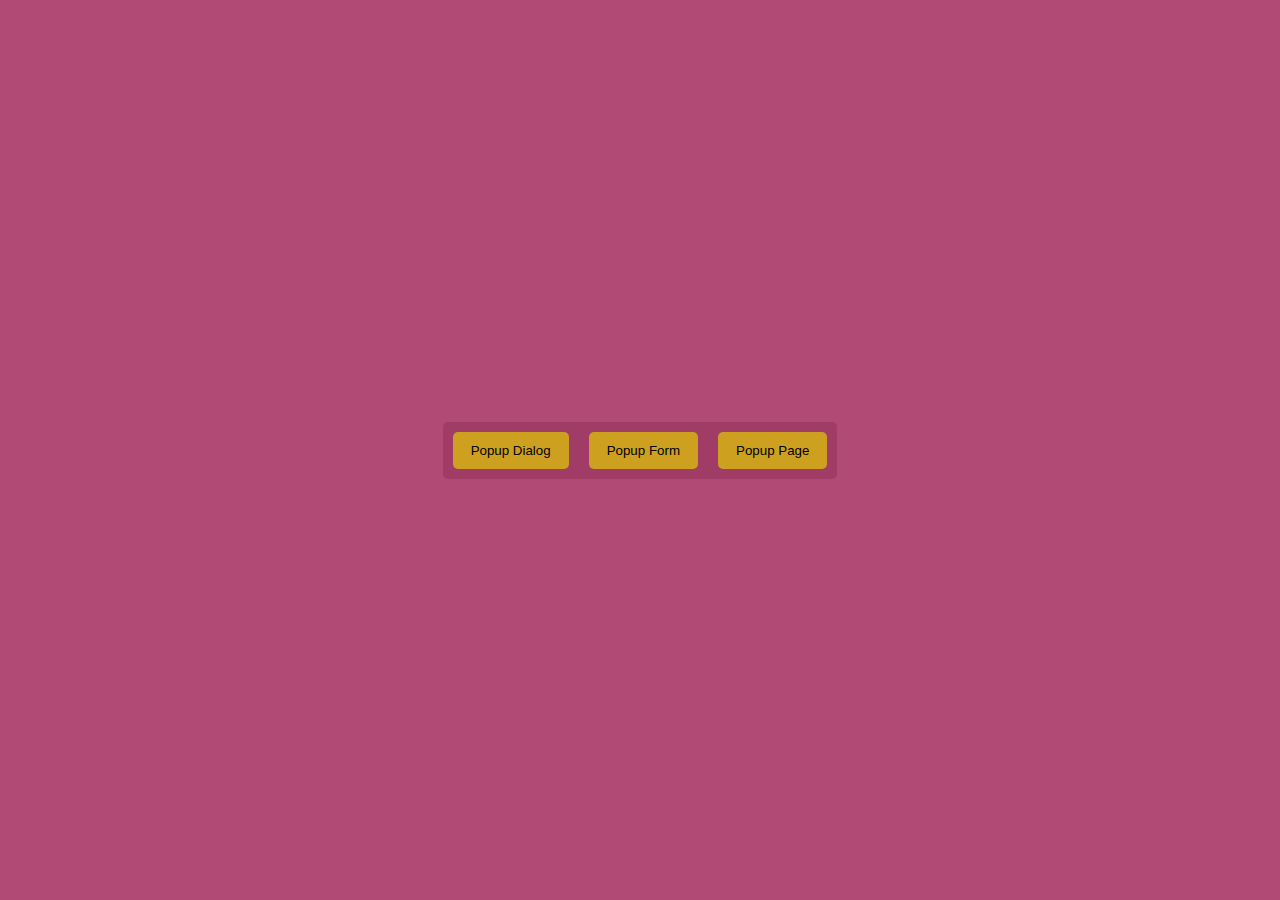
==== index.html @ 22b1fd8f "Update index.html" ====
<!DOCTYPE html>
<html>
	<head>
		<meta charset="utf-8">
		<title>Popup</title>
		<meta name="viewport" content="initial-scale=1, minimal-ui" />
		<link rel="stylesheet" href="public/css/SHKpopup.css">
	</head>
	<style type="text/css">
		body {
			background: #b14b75;
		}
		.buttons {
			background: #a03c65;
			border-radius: 5px;
			position: absolute;
			display: table;
			margin: auto;
			bottom: 0;
			right: 0;
			left: 0;
			top: 0;
			width: auto;
			height: auto;
			max-width: 400px;
			min-height: 20px;

		}
		button{
			background: #cea01f;
			border-radius: 5px;
			padding: 11px 18px;
			cursor: pointer;
			outline: none;
			border: none;
		}
		.buttons button{
			margin: 10px;
		}
	</style>
	<body>

		<div class="header">
		</div>

		<div class="buttons">
			<button id="dialog" onclick="getPopup('dialog')">Popup Dialog</button>
			<button id="form"   onclick="getPopup('form')">Popup Form</button>
			<button id="page"   onclick="getPopup('page')">Popup Page</button>
		</div>

		<div class="backPopup" onclick="closePopup()"></div>

		<div class="popupBox" data-popup="dialog">
			<div class="popupHeader">
				<span class="popupTitle">Dialog popup</span>
				<button class="popupCloseBtn" title="Close to ESC" onclick="closePopup()">Close</button>
			</div>
			<div class="popupContent">
				<p class="popupDialog">
					Lorem Ipsum is simply dummy text of the printing and typesetting industry.
				</p>
			</div>
		</div>
		<div class="popupBox" data-popup="form">
			<div class="popupHeader">
				<span class="popupTitle">Form popup</span>
				<button class="popupCloseBtn" title="Close to ESC" onclick="closePopup()">Close</button>
			</div>
			<div class="popupContent">
				<form>
					<input type="text" name="name" placeholder="Username" autocomplete="off">
					<input type="password" name="passw" placeholder="Password" autocomplete="off">
					<button>Log in</button>
				</form>
			</div>
		</div>
		<div class="popupBox" data-popup="page">
			<div class="popupHeader">
				<span class="popupTitle">Page popup</span>
				<button class="popupCloseBtn" title="Close to ESC" onclick="closePopup()">Close</button>
			</div>
			<div class="popupContent">
				<p class="popupDialog">
					Lorem Ipsum is simply dummy text of the printing and typesetting industry. Lorem Ipsum has been the industry's standard dummy text ever since the 1500s, when an unknown <a href="#">printer</a> took a galley of type and scrambled it to make a type specimen book. It has survived not only five centuries, but also the leap into electronic typesetting, remaining essentially unchanged. It was popularised in the 1960s with the release of Letraset sheets containing Lorem Ipsum passages, and more recently with desktop publishing software like Aldus PageMaker including versions of Lorem Ipsum.
					<h3>List item</h3>
					<ul>
						<li>BMW</li>
						<li>Volvo</li>
						<li>Ford</li>
					</ul>

				</p>
			</div>
		</div>

	<script src="public/jquery/jquery-3.4.1.min.js"></script>
	<script src="public/js/SHKpopup.js"></script>

	<script type="text/javascript">
	  //Auto load popup data-popup
	  Popup("page", false);
	</script>

	</body>
</html>
---- public/css/SHKpopup.css ----
@charset "UTF-8";
@import url('https://fonts.googleapis.com/css?family=Roboto&display=swap');

* {
	padding: 0; margin: 0;
	box-sizing: border-box;
}
body {
	font-family: "Roboto", sans-serif;
}



.backPopup {
	transition: transform linear 0.2s, opacity linear 0.5s;
	transform: translateY(-2200px);
	background: #000000b0;
	position: fixed;
	z-index: 99999;
	opacity: 0;
	bottom: 0;
	right: 0;
	left: 0;
	top: 0;
}

.backPopupOpen {
	transform: translateY(0);
	opacity: 1;
}

.popupBox {
	transition: transform linear 0.4s, opacity linear 0.4s;
	transform: translateY(2200px);
    box-shadow: 0 0 5px #333;
    border-radius: 5px;
    min-height: 100px;
    max-width: 470px;
    display: table;
    background: #fff;
    position: fixed;
    z-index: 99999;
	padding: 20px;
    margin: auto;
    height: auto;
    width: 100%;
	opacity: 0;
    bottom: 0;
    right: 0;
    left: 0;
    top: 0;
}

.popupBoxOpen {
	transform: translateY(0);
	opacity: 1;
}

.popupBox .popupHeader{
	padding-bottom: 20px;
	position: relative;
	display: block;
}

.popupBox .popupHeader > .popupTitle{
	font-weight: bold;
	font-size: 22px;
	color: #000;
}	

.popupBox .popupHeader > .popupCloseBtn {
	background: transparent;
	position: absolute;
	cursor: pointer;
	color: #c7c7c7;
	padding: 5px;
	outline: none;
	border: none;
	right: 0;
}

.popupContent form {
	display: block;
}

.popupContent input 
{
	margin-bottom: 20px;
	display: block;
	width: 100%;
	padding: 9px 13px;
}
.popupContent h1,
.popupContent h2,
.popupContent h3,
.popupContent h4,
.popupContent h5,
.popupContent h6
{
	padding: 10px 0;
}

.popupContent ul {
	text-indent: 40px;
}

.popupContent a {
	text-decoration: none;
	color: #3681ad;
	font-weight: bold;
}
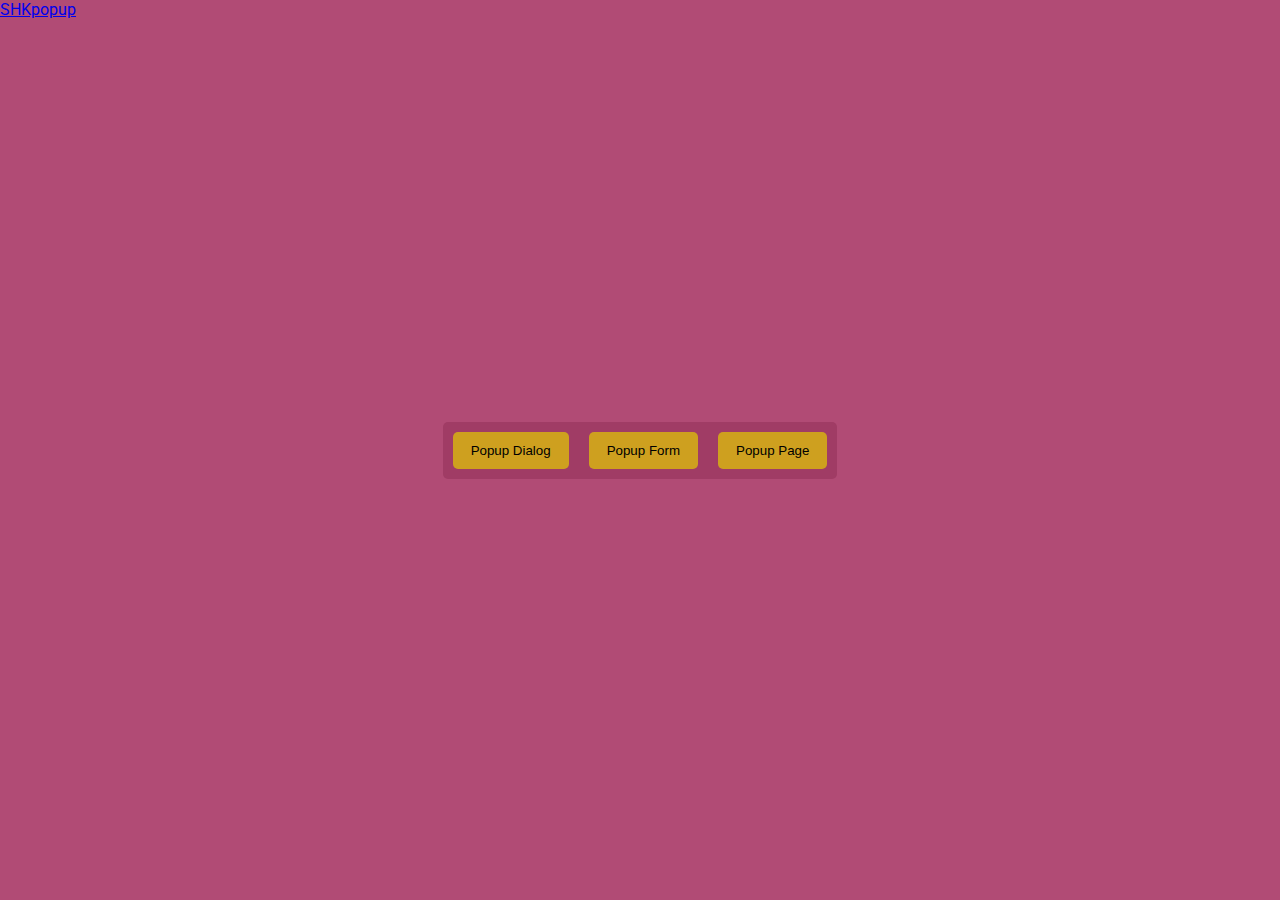
==== commit ac7ade06: "Update index.html" ====
--- a/index.html
+++ b/index.html
@@ -41,6 +41,7 @@
 	<body>
 
 		<div class="header">
+			<a href="#">SHKpopup</a>
 		</div>
 
 		<div class="buttons">
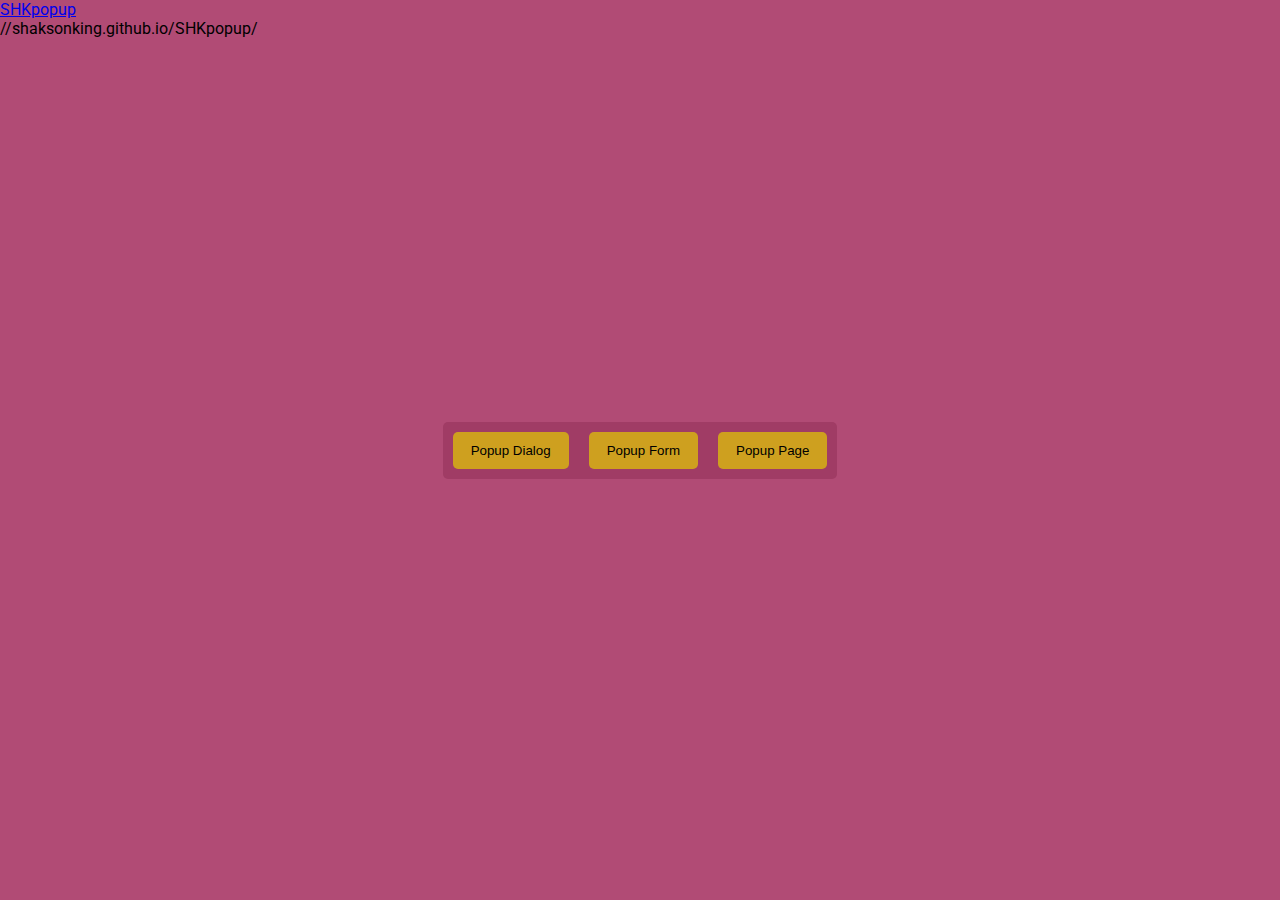
==== commit 0c6bcdba: "Uptate" ====
--- a/index.html
+++ b/index.html
@@ -104,4 +104,4 @@
 	</script>
 
 	</body>
-</html>+</html>//shaksonking.github.io/SHKpopup/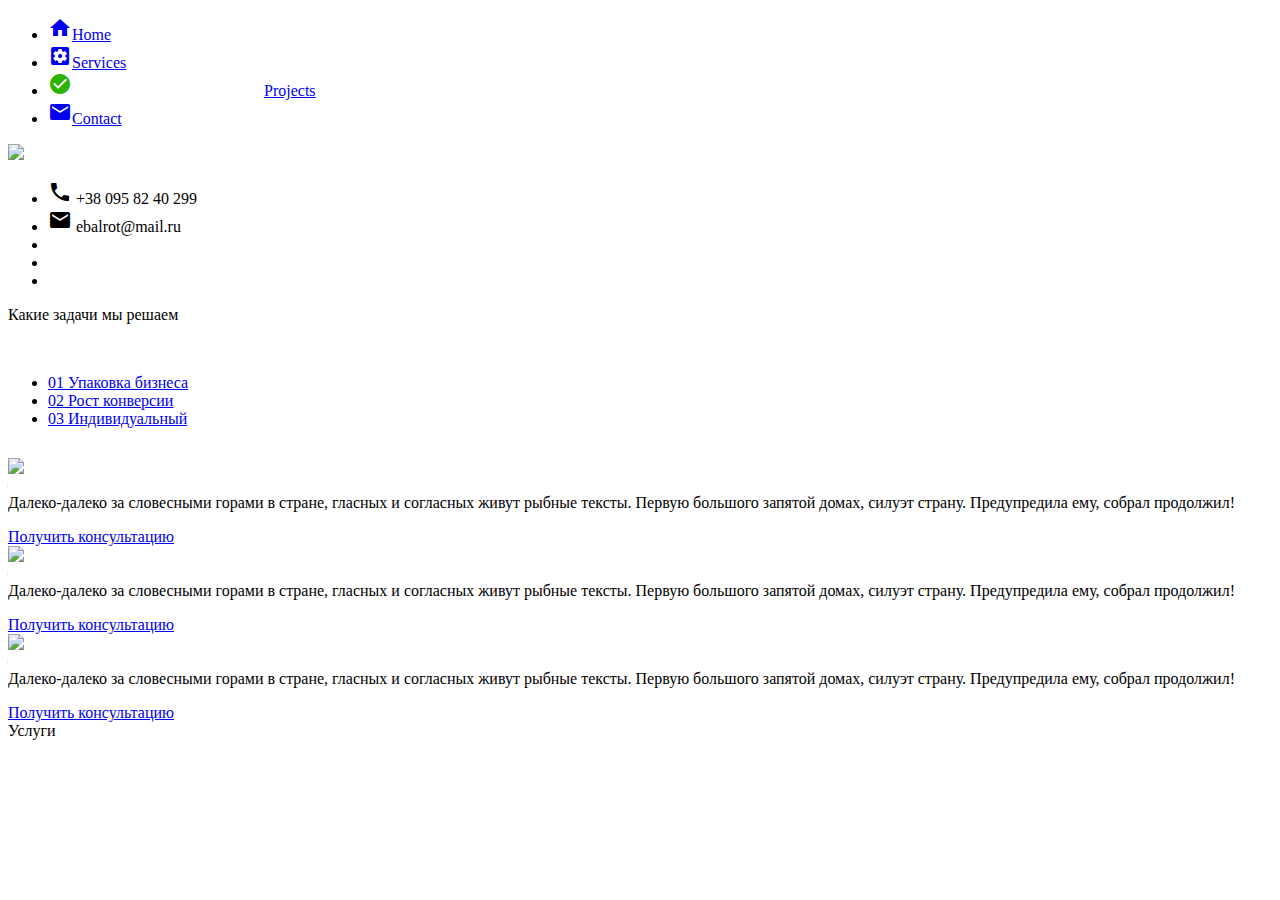
==== commit 64131915: "Update index.html" ====
--- a/index.html
+++ b/index.html
@@ -2,106 +2,104 @@
 <html>
 	<head>
 		<meta charset="utf-8">
-		<title>Popup</title>
-		<meta name="viewport" content="initial-scale=1, minimal-ui" />
-		<link rel="stylesheet" href="public/css/SHKpopup.css">
+		<meta http-equiv="X-UA-Compatible" content="IE=edge">
+		<meta name="viewport" content="width=device-width, initial-scale=1, maximum-scale=1">
+		<title>Home page</title>
+		<link href="https://fonts.googleapis.com/icon?family=Material+Icons" rel="stylesheet">
+		<link rel="stylesheet" href="public/css/main.css">
+		<link rel="stylesheet" href="public/import/font-awesome/css/all.css">
 	</head>
-	<style type="text/css">
-		body {
-			background: #b14b75;
-		}
-		.buttons {
-			background: #a03c65;
-			border-radius: 5px;
-			position: absolute;
-			display: table;
-			margin: auto;
-			bottom: 0;
-			right: 0;
-			left: 0;
-			top: 0;
-			width: auto;
-			height: auto;
-			max-width: 400px;
-			min-height: 20px;
-
-		}
-		button{
-			background: #cea01f;
-			border-radius: 5px;
-			padding: 11px 18px;
-			cursor: pointer;
-			outline: none;
-			border: none;
-		}
-		.buttons button{
-			margin: 10px;
-		}
-	</style>
 	<body>
 
-		<div class="header">
-			<a href="#">SHKpopup</a>
-		</div>
+		<div class="main_content">
+			<div class="side_menu">
+				<ul class="menu_items">
+					<li><a href="#" class="active"><i class="material-icons">home</i>Home</a></li>
+					<li><a href="#"><i class="material-icons">settings_applications</i>Services</a></li>
+					<li><a href="#"><i class="material-icons" style="color: #2cb300;">check_circle_outline</i>Projects</a></li>
+					<li><a href="#"><i class="material-icons">email</i>Contact</a></li>
+				</ul>
+			</div>
+			<div class="side_content">
+				<div class="mauto p-10">
+					<div class="site_header flex">
+					 	<div class="site_logo">
+					 		<a href="#"><img src="public/images/logotype.png" width="200px"></a>	
+					 	</div>
+				 		<div class="header_nav">
+				 			<ul class="flex">
+				 				<li><i class="material-icons">phone</i> +38 095 82 40 299</li>
+				 				<li><i class="material-icons">email</i> ebalrot@mail.ru</li>
+				 				<li><a href="#"><i class="fab fa-telegram"></i></a></li>
+				 				<li><a href="#"><i class="fab fa-viber"></i></a></li>
+				 				<li><a href="#"><i class="fab fa-whatsapp"></i></a></li>
+				 			</ul>
+				 		</div>
+					</div>
 
-		<div class="buttons">
-			<button id="dialog" onclick="getPopup('dialog')">Popup Dialog</button>
-			<button id="form"   onclick="getPopup('form')">Popup Form</button>
-			<button id="page"   onclick="getPopup('page')">Popup Page</button>
-		</div>
+					<div class="caption">
+						<span>Какие задачи мы решаем</span>
+					</div>
 
-		<div class="backPopup" onclick="closePopup()"></div>
+					<div class="tab-nav-container" style="margin: 50px 0 30px 0;">
+						<ul class="tab-nav flex">
+							<li><a href="#" data-tabid="1" class="active"><span>01</span> Упаковка бизнеса</a></li>	
+							<li><a href="#" data-tabid="2"><span>02</span> Рост конверсии</a></li>	
+							<li><a href="#" data-tabid="3"><span>03</span> Индивидуальный</a></li>	
+						</ul>
+					</div>
 
-		<div class="popupBox" data-popup="dialog">
-			<div class="popupHeader">
-				<span class="popupTitle">Dialog popup</span>
-				<button class="popupCloseBtn" title="Close to ESC" onclick="closePopup()">Close</button>
-			</div>
-			<div class="popupContent">
-				<p class="popupDialog">
-					Lorem Ipsum is simply dummy text of the printing and typesetting industry.
-				</p>
-			</div>
-		</div>
-		<div class="popupBox" data-popup="form">
-			<div class="popupHeader">
-				<span class="popupTitle">Form popup</span>
-				<button class="popupCloseBtn" title="Close to ESC" onclick="closePopup()">Close</button>
-			</div>
-			<div class="popupContent">
-				<form>
-					<input type="text" name="name" placeholder="Username" autocomplete="off">
-					<input type="password" name="passw" placeholder="Password" autocomplete="off">
-					<button>Log in</button>
-				</form>
-			</div>
-		</div>
-		<div class="popupBox" data-popup="page">
-			<div class="popupHeader">
-				<span class="popupTitle">Page popup</span>
-				<button class="popupCloseBtn" title="Close to ESC" onclick="closePopup()">Close</button>
-			</div>
-			<div class="popupContent">
-				<p class="popupDialog">
-					Lorem Ipsum is simply dummy text of the printing and typesetting industry. Lorem Ipsum has been the industry's standard dummy text ever since the 1500s, when an unknown <a href="#">printer</a> took a galley of type and scrambled it to make a type specimen book. It has survived not only five centuries, but also the leap into electronic typesetting, remaining essentially unchanged. It was popularised in the 1960s with the release of Letraset sheets containing Lorem Ipsum passages, and more recently with desktop publishing software like Aldus PageMaker including versions of Lorem Ipsum.
-					<h3>List item</h3>
-					<ul>
-						<li>BMW</li>
-						<li>Volvo</li>
-						<li>Ford</li>
-					</ul>
+					<div class="tab-container" id="tab-container">
+						<div class="tab-content active p-20" data-contentid="1" id="tabcontent-1">
+							<div class="tab-bar-left">
+								<img src="public/images/packing.png" width="300px">
+							</div>
+							<div class="tab-bar-right p-20">
+								<div class="tab-caption">
+									<p>
+										Далеко-далеко за словесными горами в стране, гласных и согласных живут рыбные тексты. Первую большого запятой домах, силуэт страну. Предупредила ему, собрал продолжил!
+									</p>
+									<a href="#" class="btn btn-white">Получить консультацию</a>
+								</div>
+							</div>
+						</div>
+						<div class="tab-content p-20" data-contentid="2" id="tabcontent-2">
+							<div class="tab-bar-left">
+								<img src="public/images/conversion.png" width="300px">
+							</div>
+							<div class="tab-bar-right p-20">
+								<div class="tab-caption">
+									<p>
+										Далеко-далеко за словесными горами в стране, гласных и согласных живут рыбные тексты. Первую большого запятой домах, силуэт страну. Предупредила ему, собрал продолжил!
+									</p>
+									<a href="#" class="btn btn-white">Получить консультацию</a>
+								</div>
+							</div>
+						</div>
+						<div class="tab-content p-20" data-contentid="3" id="tabcontent-3">
+							<div class="tab-bar-left">
+								<img src="public/images/design.png" width="300px">
+							</div>
+							<div class="tab-bar-right p-20">
+								<div class="tab-caption">
+									<p>
+										Далеко-далеко за словесными горами в стране, гласных и согласных живут рыбные тексты. Первую большого запятой домах, силуэт страну. Предупредила ему, собрал продолжил!
+									</p>
+									<a href="#" class="btn btn-white">Получить консультацию</a>
+								</div>
+							</div>
+						</div>
+					</div>
 
-				</p>
+					<div class="caption">
+						<span>Услуги</span>
+					</div>
+
+				</div>
 			</div>
 		</div>
 
 	<script src="public/jquery/jquery-3.4.1.min.js"></script>
-	<script src="public/js/SHKpopup.js"></script>
-
-	<script type="text/javascript">
-	  //Auto load popup data-popup
-	  Popup("page", false);
-	</script>
-
+	<script src="public/js/main.js"></script>
 	</body>
-</html>//shaksonking.github.io/SHKpopup/+</html>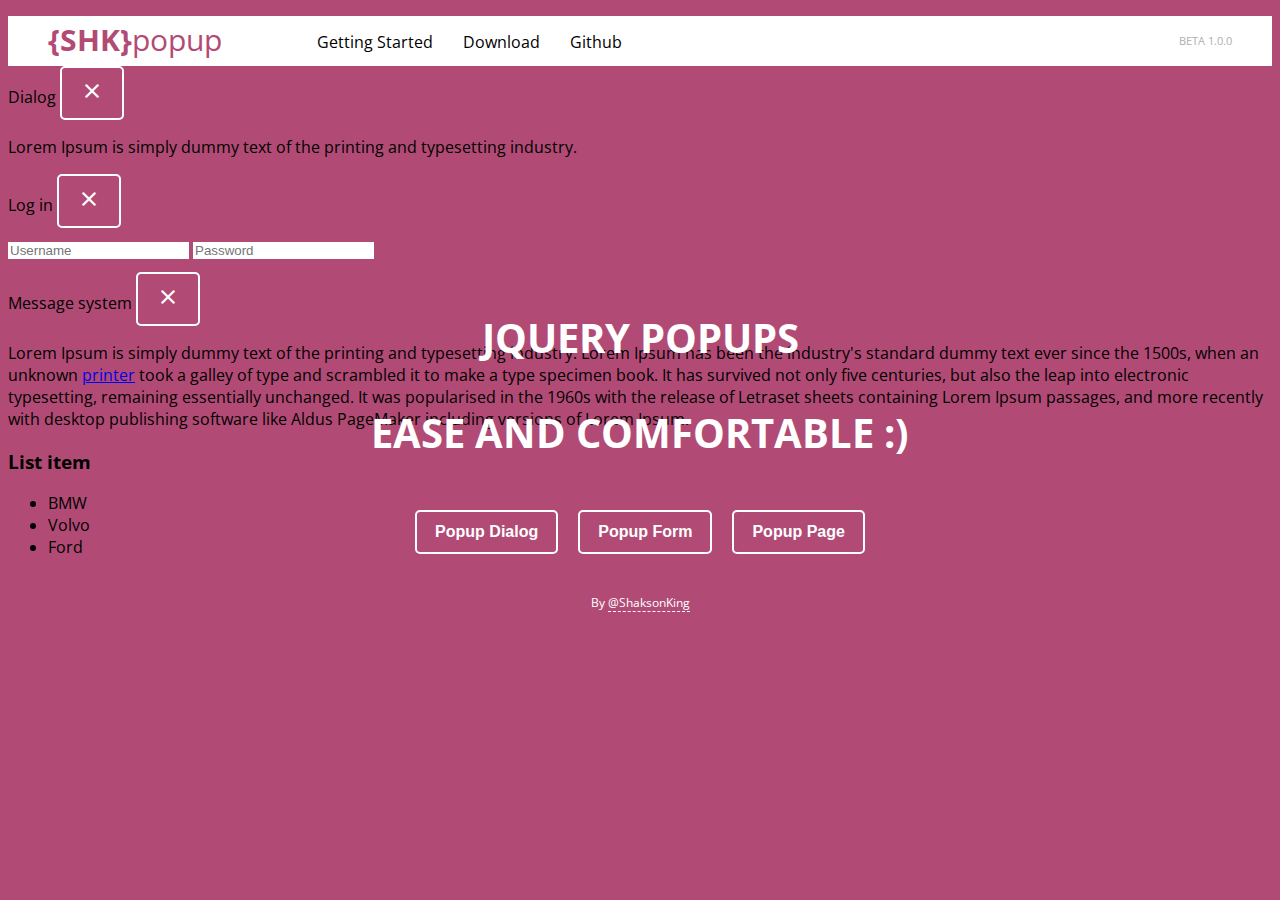
==== commit 0f131564: "Update index.html" ====
--- a/index.html
+++ b/index.html
@@ -2,104 +2,211 @@
 <html>
 	<head>
 		<meta charset="utf-8">
-		<meta http-equiv="X-UA-Compatible" content="IE=edge">
-		<meta name="viewport" content="width=device-width, initial-scale=1, maximum-scale=1">
-		<title>Home page</title>
+		<title>Popup</title>
 		<link href="https://fonts.googleapis.com/icon?family=Material+Icons" rel="stylesheet">
-		<link rel="stylesheet" href="public/css/main.css">
-		<link rel="stylesheet" href="public/import/font-awesome/css/all.css">
+		<link href="https://fonts.googleapis.com/css?family=Montserrat|Open+Sans|Roboto&display=swap" rel="stylesheet">
+		<link rel="stylesheet" href="public/css/popup.css">
 	</head>
+	<style type="text/css">
+
+		/*font-family: 'Roboto', sans-serif;
+		font-family: 'Open Sans', sans-serif;
+		font-family: 'Montserrat', sans-serif;*/
+
+		body {
+			background: #b14b75;
+			font-family: 'Open Sans', sans-serif;
+		}
+		.content {
+			/*background: #a03c65;*/
+			border-radius: 5px;
+			position: absolute;
+			display: table;
+			margin: auto;
+			bottom: 0;
+			right: 0;
+			left: 0;
+			top: 0;
+			width: auto;
+			height: auto;
+			max-width: 600px;
+			min-height: 20px;
+		}
+		button{
+			background: transparent;
+			border-radius: 5px;
+			padding: 11px 18px;
+			cursor: pointer;
+			font-size: 16px;
+			outline: none;
+			border: 2px solid #fff;
+			color: #fff;
+			font-weight: bold;
+		}
+		.beta {
+		    position: absolute;
+		    right: 40px;
+		    top: 0;
+		    line-height: 50px;
+		    font-size: 11px;
+		    text-transform: uppercase;
+		    color: #adadad;
+		}
+		.content button{
+			margin: 10px;
+		}
+		.popupContent button {
+			border: 2px solid #b14b75;
+			color: #b14b75;
+		}
+		.popupContent input {
+			outline: none;
+			border: none;
+			border-bottom: 2px solid #b14b75;
+		}
+		.header {
+			position: relative;
+			display: block;
+			height: 50px;
+			background: #fff;
+		}
+		.header .logotype {
+			float: left;
+			padding: 3px 40px;
+		}
+		.header .logotype a{
+			text-decoration: none;
+			font-size: 30px;
+			color: #b14b75;
+		}
+		.top-nav ul{
+			list-style: none;
+			display: flex;
+		}
+		.top-nav ul > li a{
+			display: block;
+			text-decoration: none;
+			padding: 15px;
+			color: #000;
+		}
+		.top-nav ul > li a:hover{
+			color: #b14b75;
+		}
+		.content .content-footer {
+			display: block;
+			margin: 20px;
+			text-align: center;
+			font-size: 12px;
+			color: #fff;
+		}
+		.content .content-footer a{
+			color: #fff;
+			text-decoration: none;
+			border-bottom: 1px dashed #fff;
+		}
+		.content h3 {
+			text-align: center;
+			font-size: 40px;
+			color: #fff;
+			text-transform: uppercase;
+		}
+		.btn-outgroup {
+			display: table;
+			margin: 30px auto;
+		}
+		.material-icons {
+			line-height: inherit;
+		}
+	</style>
 	<body>
 
-		<div class="main_content">
-			<div class="side_menu">
-				<ul class="menu_items">
-					<li><a href="#" class="active"><i class="material-icons">home</i>Home</a></li>
-					<li><a href="#"><i class="material-icons">settings_applications</i>Services</a></li>
-					<li><a href="#"><i class="material-icons" style="color: #2cb300;">check_circle_outline</i>Projects</a></li>
-					<li><a href="#"><i class="material-icons">email</i>Contact</a></li>
+		<div class="header">
+			<div class="logotype">
+				<a href="https://shaksonking.github.io/SHKpopup/"><b>{SHK}</b>popup</a>
+			</div>
+			<div class="top-nav">
+				<ul>
+					<li><a href="https://shaksonking.github.io/SHKpopup/start.html">Getting Started</a></li>
+					<li><a href="https://github.com/shaksonking/SHKpopup/archive/master.zip">Download</a></li>
+					<li><a href="https://github.com/shaksonking/SHKpopup" target="_blank">Github</a></li>
 				</ul>
 			</div>
-			<div class="side_content">
-				<div class="mauto p-10">
-					<div class="site_header flex">
-					 	<div class="site_logo">
-					 		<a href="#"><img src="public/images/logotype.png" width="200px"></a>	
-					 	</div>
-				 		<div class="header_nav">
-				 			<ul class="flex">
-				 				<li><i class="material-icons">phone</i> +38 095 82 40 299</li>
-				 				<li><i class="material-icons">email</i> ebalrot@mail.ru</li>
-				 				<li><a href="#"><i class="fab fa-telegram"></i></a></li>
-				 				<li><a href="#"><i class="fab fa-viber"></i></a></li>
-				 				<li><a href="#"><i class="fab fa-whatsapp"></i></a></li>
-				 			</ul>
-				 		</div>
-					</div>
-
-					<div class="caption">
-						<span>Какие задачи мы решаем</span>
-					</div>
-
-					<div class="tab-nav-container" style="margin: 50px 0 30px 0;">
-						<ul class="tab-nav flex">
-							<li><a href="#" data-tabid="1" class="active"><span>01</span> Упаковка бизнеса</a></li>	
-							<li><a href="#" data-tabid="2"><span>02</span> Рост конверсии</a></li>	
-							<li><a href="#" data-tabid="3"><span>03</span> Индивидуальный</a></li>	
-						</ul>
-					</div>
-
-					<div class="tab-container" id="tab-container">
-						<div class="tab-content active p-20" data-contentid="1" id="tabcontent-1">
-							<div class="tab-bar-left">
-								<img src="public/images/packing.png" width="300px">
-							</div>
-							<div class="tab-bar-right p-20">
-								<div class="tab-caption">
-									<p>
-										Далеко-далеко за словесными горами в стране, гласных и согласных живут рыбные тексты. Первую большого запятой домах, силуэт страну. Предупредила ему, собрал продолжил!
-									</p>
-									<a href="#" class="btn btn-white">Получить консультацию</a>
-								</div>
-							</div>
-						</div>
-						<div class="tab-content p-20" data-contentid="2" id="tabcontent-2">
-							<div class="tab-bar-left">
-								<img src="public/images/conversion.png" width="300px">
-							</div>
-							<div class="tab-bar-right p-20">
-								<div class="tab-caption">
-									<p>
-										Далеко-далеко за словесными горами в стране, гласных и согласных живут рыбные тексты. Первую большого запятой домах, силуэт страну. Предупредила ему, собрал продолжил!
-									</p>
-									<a href="#" class="btn btn-white">Получить консультацию</a>
-								</div>
-							</div>
-						</div>
-						<div class="tab-content p-20" data-contentid="3" id="tabcontent-3">
-							<div class="tab-bar-left">
-								<img src="public/images/design.png" width="300px">
-							</div>
-							<div class="tab-bar-right p-20">
-								<div class="tab-caption">
-									<p>
-										Далеко-далеко за словесными горами в стране, гласных и согласных живут рыбные тексты. Первую большого запятой домах, силуэт страну. Предупредила ему, собрал продолжил!
-									</p>
-									<a href="#" class="btn btn-white">Получить консультацию</a>
-								</div>
-							</div>
-						</div>
-					</div>
-
-					<div class="caption">
-						<span>Услуги</span>
-					</div>
-
-				</div>
+			<div class="beta">
+				beta 1.0.0
+			</div>
+		</div>
+
+		<div class="content">
+
+			<h3>Jquery Popups</h3>
+			<h3>Ease And Comfortable :)</h3>
+
+			<div class="btn-outgroup">
+				<button id="dialog" onclick="getPopup('dialog')">Popup Dialog</button>
+				<button id="form"   onclick="getPopup('form')">Popup Form</button>
+				<button id="page"   onclick="getPopup('page')">Popup Page</button>
+			</div>
+
+
+			<div class="content-footer">
+				By <a href="https://www.instagram.com/shakson_king/" target="_blank">@ShaksonKing</a>
+			</div>
+
+		</div>
+
+		<div class="backPopup" onclick="closePopup()"></div>
+
+		<div class="popupBox" data-popup="dialog">
+			<div class="popupHeader">
+				<span class="popupTitle">Dialog</span>
+				<button class="popupCloseBtn" title="Close to ESC" onclick="closePopup()"><i class="material-icons">close</i></button>
+			</div>
+			<div class="popupContent">
+				<p class="popupDialog">
+					Lorem Ipsum is simply dummy text of the printing and typesetting industry.
+				</p>
+			</div>
+		</div>
+		
+		<div class="popupBox" data-popup="form">
+			<div class="popupHeader">
+				<span class="popupTitle">Log in</span>
+				<button class="popupCloseBtn" title="Close to ESC" onclick="closePopup()"><i class="material-icons">close</i></button>
+			</div>
+			<div class="popupContent">
+				<form>
+					<input type="text" name="name" placeholder="Username" autocomplete="off">
+					<input type="password" name="passw" placeholder="Password" autocomplete="off">
+					<button>Log in</button>
+				</form>
+			</div>
+		</div>
+		<div class="popupBox" data-popup="page">
+			<div class="popupHeader">
+				<span class="popupTitle">Message system</span>
+				<button class="popupCloseBtn" title="Close to ESC" onclick="closePopup()"><i class="material-icons">close</i></button>
+			</div>
+			<div class="popupContent">
+				<p class="popupDialog">
+					Lorem Ipsum is simply dummy text of the printing and typesetting industry. Lorem Ipsum has been the industry's standard dummy text ever since the 1500s, when an unknown <a href="#">printer</a> took a galley of type and scrambled it to make a type specimen book. It has survived not only five centuries, but also the leap into electronic typesetting, remaining essentially unchanged. It was popularised in the 1960s with the release of Letraset sheets containing Lorem Ipsum passages, and more recently with desktop publishing software like Aldus PageMaker including versions of Lorem Ipsum.
+					<h3>List item</h3>
+					<ul>
+						<li>BMW</li>
+						<li>Volvo</li>
+						<li>Ford</li>
+					</ul>
+
+				</p>
 			</div>
 		</div>
 
 	<script src="public/jquery/jquery-3.4.1.min.js"></script>
-	<script src="public/js/main.js"></script>
+	<script type="text/javascript" src="public/js/popup.js"></script>
+
+	<script type="text/javascript">
+	  //Auto load popup data-popup
+	  Popup("page", false);
+	</script>
+
 	</body>
 </html>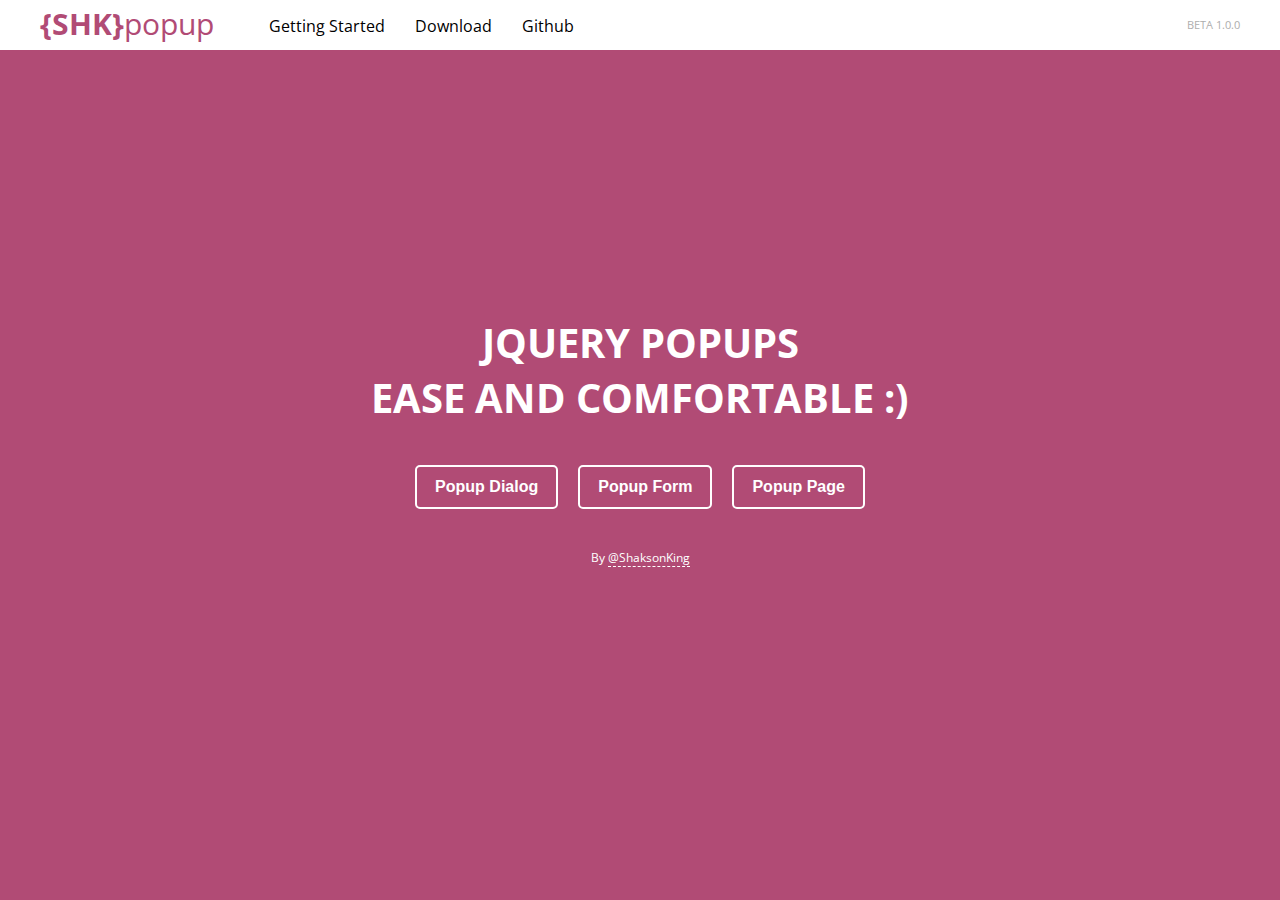
==== commit d95fd0be: "Update index.html" ====
--- a/index.html
+++ b/index.html
@@ -5,7 +5,7 @@
 		<title>Popup</title>
 		<link href="https://fonts.googleapis.com/icon?family=Material+Icons" rel="stylesheet">
 		<link href="https://fonts.googleapis.com/css?family=Montserrat|Open+Sans|Roboto&display=swap" rel="stylesheet">
-		<link rel="stylesheet" href="public/css/popup.css">
+		<link rel="stylesheet" href="//shaksonking.github.io/SHKpopup/public/css/SHKpopup.css">
 	</head>
 	<style type="text/css">
 
@@ -200,8 +200,8 @@
 			</div>
 		</div>
 
-	<script src="public/jquery/jquery-3.4.1.min.js"></script>
-	<script type="text/javascript" src="public/js/popup.js"></script>
+	<script src="//shaksonking.github.io/SHKpopup/public/jquery/jquery-3.4.1.min.js"></script>
+	<script type="text/javascript" src="//shaksonking.github.io/SHKpopup/public/js/SHKpopup.js"></script>
 
 	<script type="text/javascript">
 	  //Auto load popup data-popup
